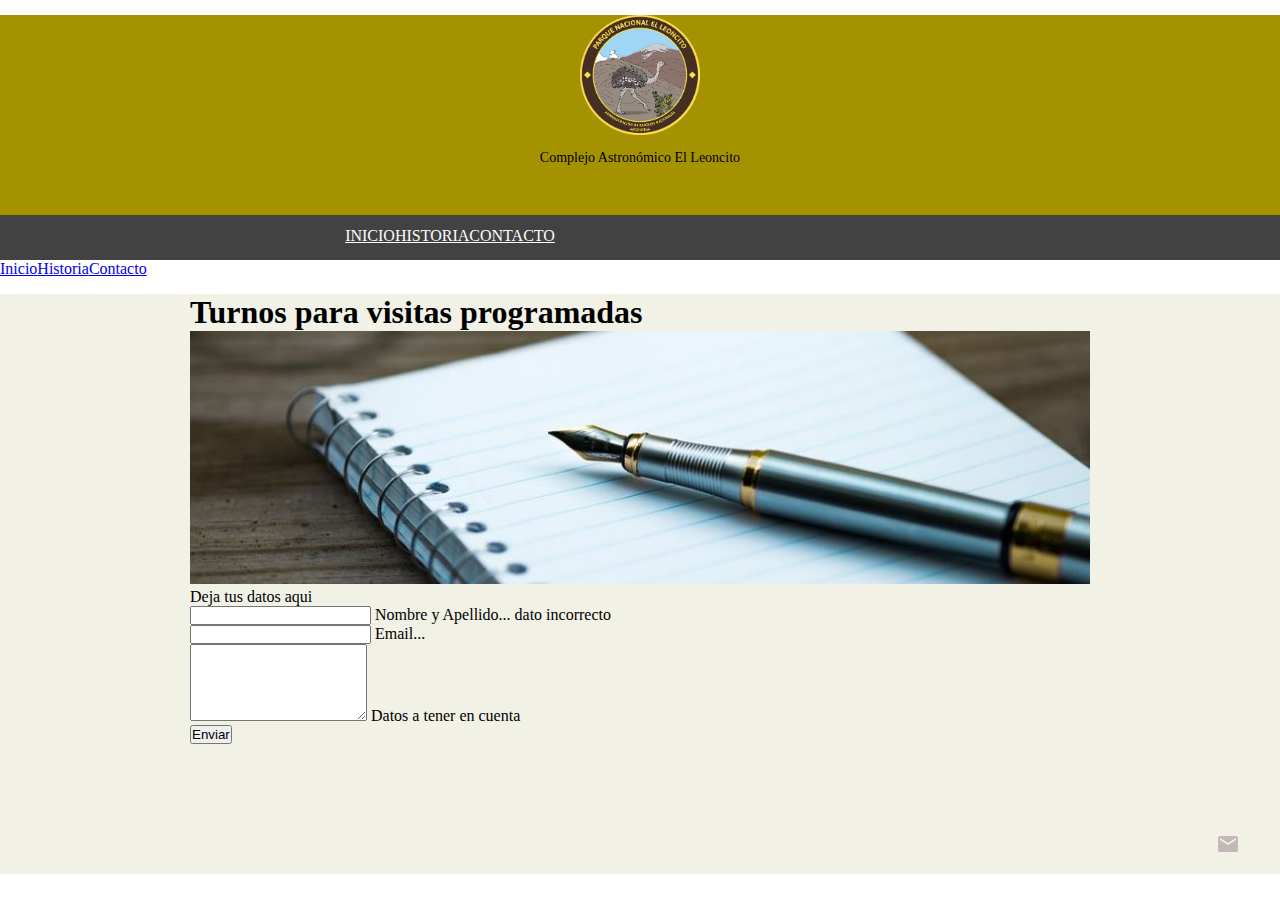
==== contacto.html @ 7ac93ad1 "confirmar" ====
<!DOCTYPE html>
<html lang="en-US">
  <head>
    <meta charset="UTF-8">
    <meta http-equiv="X-UA-Compatible" content="IE=edge">
    <meta name="viewport" content="width=device-width, initial-scale=1">
    <title>Contact</title>
    <meta name="description" content="Your contact page description"/>
    <link href="https://fonts.googleapis.com/css?family=Roboto:regular,bold,italic,thin,light,bolditalic,black,medium&amp;amp;lang=en" rel="stylesheet">
    <link href="https://fonts.googleapis.com/icon?family=Material+Icons" rel="stylesheet">
    <link href="https://code.getmdl.io/1.3.0/material.indigo-pink.min.css" rel="stylesheet">
    <link href="styles/main.css" rel="stylesheet">
  </head>
  <body id="top">
    <body id="top">
      <div class="mdl-layout mdl-js-layout mdl-layout--fixed-header"><a href="https://reservascasleo.com/" id="contact-button" class="mdl-button mdl-button--fab mdl-js-button mdl-button--raised mdl-js-ripple-effect mdl-color--accent mdl-color-text--accent-contrast mdl-shadow--4dp"><i class="material-icons">mail</i></a>
        <header class="mdl-layout__header mdl-layout__header--waterfall site-header">
          <div class="mdl-layout__header-row site-logo-row"><span class="mdl-layout__title">
              <div class="site-logo"></div><span class="site-description">Complejo Astronómico El Leoncito</span></span></div>
          <div class="mdl-layout__header-row site-navigation-row mdl-layout--large-screen-only">
            <nav class="mdl-navigation mdl-typography--body-1-force-preferred-font"><a class="mdl-navigation__link" href="index.html">Inicio</a><a class="mdl-navigation__link" href="Historia.html">Historia</a><a class="mdl-navigation__link" href="Contacto.html">Contacto</a>
            </nav>
          </div>
        </header>
        <div class="mdl-layout__drawer mdl-layout--small-screen-only">
          <nav class="mdl-navigation mdl-typography--body-1-force-preferred-font"><a class="mdl-navigation__link" href="index.html">Inicio</a><a class="mdl-navigation__link" href="Historia.html">Historia</a><a class="mdl-navigation__link" href="Contacto.html">Contacto</a>
          </nav>
        </div>
      <main class="mdl-layout__content">
        <div class="site-content">
          <div class="mdl-grid site-max-width">
            <div class="mdl-cell mdl-cell--12-col mdl-card mdl-shadow--4dp page-content">
              <div class="mdl-card__title">
                <h1 class="mdl-card__title-text">Turnos para visitas programadas</h1>
              </div>
              <div class="mdl-card__media"><img class="article-image" src="img/contact.jpg" border="0" alt="Contact">
              </div>
              <div class="mdl-grid site-copy">
                <div class="mdl-cell mdl-cell--12-col"><div class="mdl-card__supporting-text">
  <p>Deja tus datos aqui</p>
  <form action="https://formspree.io/email@example.com" method="POST" class="form-contact">
      <div class="mdl-textfield mdl-js-textfield mdl-textfield--floating-label">
          <input class="mdl-textfield__input" pattern="[A-Z,a-z, ]*" type="text" id="Name" name="name">
          <label class="mdl-textfield__label" for="Name">Nombre y Apellido...</label>
          <span class="mdl-textfield__error">dato incorrecto</span>
      </div>
      <div class="mdl-textfield mdl-js-textfield mdl-textfield--floating-label">
          <input class="mdl-textfield__input" type="text" id="Email" name="_replyto">
          <label class="mdl-textfield__label" for="Email">Email...</label>
      </div>
      <div class="mdl-textfield mdl-js-textfield mdl-textfield--floating-label">
          <textarea class="mdl-textfield__input" type="text" rows="5" id="note" name="message"></textarea>
          <label class="mdl-textfield__label" for="note">Datos a tener en cuenta</label>
      </div>
      <p>
          <button class="mdl-button mdl-js-button mdl-button--raised mdl-js-ripple-effect mdl-button--accent" type="submit">
              Enviar
          </button>
      </p>
  </form>
</div></div>
              </div>
            </div>
          </div>
        </div>
        <footer class="mdl-mini-footer">
          <div class="footer-container">
            <div class="mdl-logo">&copy; El leoncito 
            
              Derechos reservados</a>
            </ul>
          </div>
        </footer>
      </main>
      <script src="https://code.getmdl.io/1.3.0/material.min.js" defer></script>
    </div>
  </body>
</html>
---- styles/main.css ----
* {
  max-width: 100%;
  margin: 0;
  padding: 0;
  
}

.site-header {
  position: relative;
  background-color: #a59200;
}

.site-header .mdl-layout__header-row {
  padding: 0;
  -ms-flex-pack: center;
  justify-content: center;
  
}

.site-description {
  display: block;
  font-size: 14px;
  text-align: center;
  font-weight: 400;
  margin-bottom: 10px;
}

.is-compact .mdl-layout__title span {
  display: none;
  
}

.site-logo-row {
  min-height: 200px;
}

.is-compact .site-logo-row {
  min-height: auto;
  background-color: #424242;
}

.site-logo {
  background: url(../img/site-logo.png) 50% no-repeat;
  background-size: cover;
  height: 120px;
  width: 120px;
  margin: 15px auto;
}

.is-compact .site-logo {
  height: 50px;
  width: 50px;
  margin: 7px auto;
}

.site-navigation-row {
  background-color:#424242;
  text-transform: uppercase;
  height: 45px;
}

.site-navigation-row .mdl-navigation {
  text-align: center;
  max-width: 900px;
  width: 100%;
}

.site-navigation-row .mdl-navigation__link {
  -ms-flex: 1;
  flex: 1;
  line-height: 42px;
  color: rgb(255, 252, 252);
}

.site-navigation-row .is-active {
  position: relative;
  font-weight: bold;
  opacity: 1;
}

.site-navigation-row .mdl-navigation__link:hover {
  opacity: 1;
}

.mdl-layout__header .mdl-layout__drawer-button {
  color: rgb(213, 204, 24);
}

.mdl-layout__content {
  background-color: #ffffff;
}

.site-content {
  margin: 1em auto;
  min-height: 580px;
  background-color:#F1F1E6;
}

.page-content {
  padding-bottom: 2em;
}

.site-max-width {
  max-width: 900px;
  margin: auto;
}

.site-copy {
  max-width: 700px;
}

.welcome-card > .mdl-card__title {
  color: rgba(255, 255, 255, 0.622);
  height: 290px;
  background: url("../img/cover.jpg") center/cover;
}

.event-card {
  background: #a59200;
}

.event-card .mdl-card__actions {
  border-color: rgba(255, 255, 255, 0.2);
}

.event-card .mdl-card__title {
  -ms-flex-align: start;
      align-items: flex-start;
      
}

.event-card .mdl-card__title > h4 {
  margin-top: 0;
}

.event-card .mdl-card__actions {
  display: -ms-flexbox;
  display: flex;
  box-sizing: border-box;
  -ms-flex-align: center;
      align-items: center;
}

.event-card .mdl-card__actions > .material-icons {
  padding-right: 10px;
}
button{
  
}

.section__play-btn {
  display: -ms-flexbox;
  display: flex;
  -ms-flex-align: center;
  align-items: center;
  -ms-flex-pack: center;
  justify-content: center;
  min-height: 150px;
  
}

.section__play-btn .material-icons {
  font-size: 3rem;
}

.section--center {
  margin: 0 auto 2rem;
}

.homepage-portfolio .mdl-button {
  margin: 0 auto;
}

.homepage-footer {
  background: #634100;
  margin-bottom: -1em;
  padding: 2rem 0;
}

.portfolio-card .mdl-card__title {
  padding-bottom: 0;
}

img.article-image {
  width: 100%;
  height: auto;
}

.demo-card-image.mdl-card {
  width: 192px;
  height: 192px;
}

.person1 {
  background: url("../img/person1.jpg") center/cover;
}

.person2 {
  background: url("../img/person2.jpg") center/cover;
}

.demo-card-image > .mdl-card__actions {
  height: 52px;
  padding: 16px;
  background: rgba(181, 50, 50, 0.3);
}

.demo-card-image__filename {
  color: #634100;
  font-size: 14px;
  font-weight: 500;
}

.form-contact .mdl-textfield {
  width: 100%;
}
.map{
background-color:#a59200;
padding: 1%;

}

#contact-button {
  position: fixed;
  display: block;
  right: 0;
  bottom: 0;
  margin-right: 40px;
  margin-bottom: 40px;
  z-index: 900;
  color: #c2b8b8;
}

footer .mdl-logo a {
  color: #634100;
  text-decoration: none;
  border-bottom: 9px dotted #aaa;
}

.footer-container {
  margin: 0 auto;
  color:white;
  
}
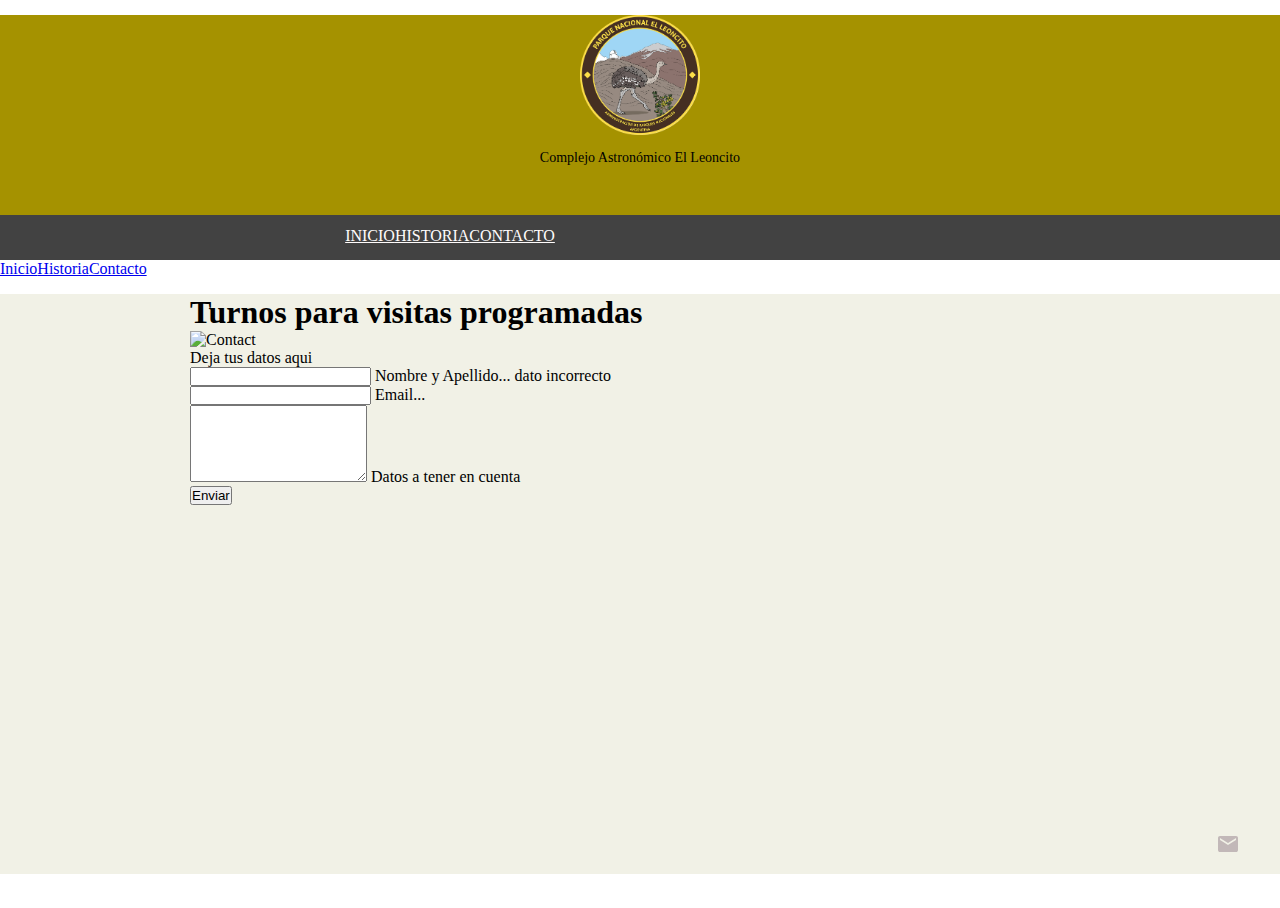
==== commit 8b32b364: "confirmar" ====
--- a/contacto.html
+++ b/contacto.html
@@ -18,12 +18,12 @@
           <div class="mdl-layout__header-row site-logo-row"><span class="mdl-layout__title">
               <div class="site-logo"></div><span class="site-description">Complejo Astronómico El Leoncito</span></span></div>
           <div class="mdl-layout__header-row site-navigation-row mdl-layout--large-screen-only">
-            <nav class="mdl-navigation mdl-typography--body-1-force-preferred-font"><a class="mdl-navigation__link" href="index.html">Inicio</a><a class="mdl-navigation__link" href="Historia.html">Historia</a><a class="mdl-navigation__link" href="Contacto.html">Contacto</a>
+            <nav class="mdl-navigation mdl-typography--body-1-force-preferred-font"><a class="mdl-navigation__link" href="index.html">Inicio</a><a class="mdl-navigation__link" href="historia.html">Historia</a><a class="mdl-navigation__link" href="contacto.html">Contacto</a>
             </nav>
           </div>
         </header>
         <div class="mdl-layout__drawer mdl-layout--small-screen-only">
-          <nav class="mdl-navigation mdl-typography--body-1-force-preferred-font"><a class="mdl-navigation__link" href="index.html">Inicio</a><a class="mdl-navigation__link" href="Historia.html">Historia</a><a class="mdl-navigation__link" href="Contacto.html">Contacto</a>
+          <nav class="mdl-navigation mdl-typography--body-1-force-preferred-font"><a class="mdl-navigation__link" href="index.html">Inicio</a><a class="mdl-navigation__link" href="historia.html">Historia</a><a class="mdl-navigation__link" href="contacto.html">Contacto</a>
           </nav>
         </div>
       <main class="mdl-layout__content">
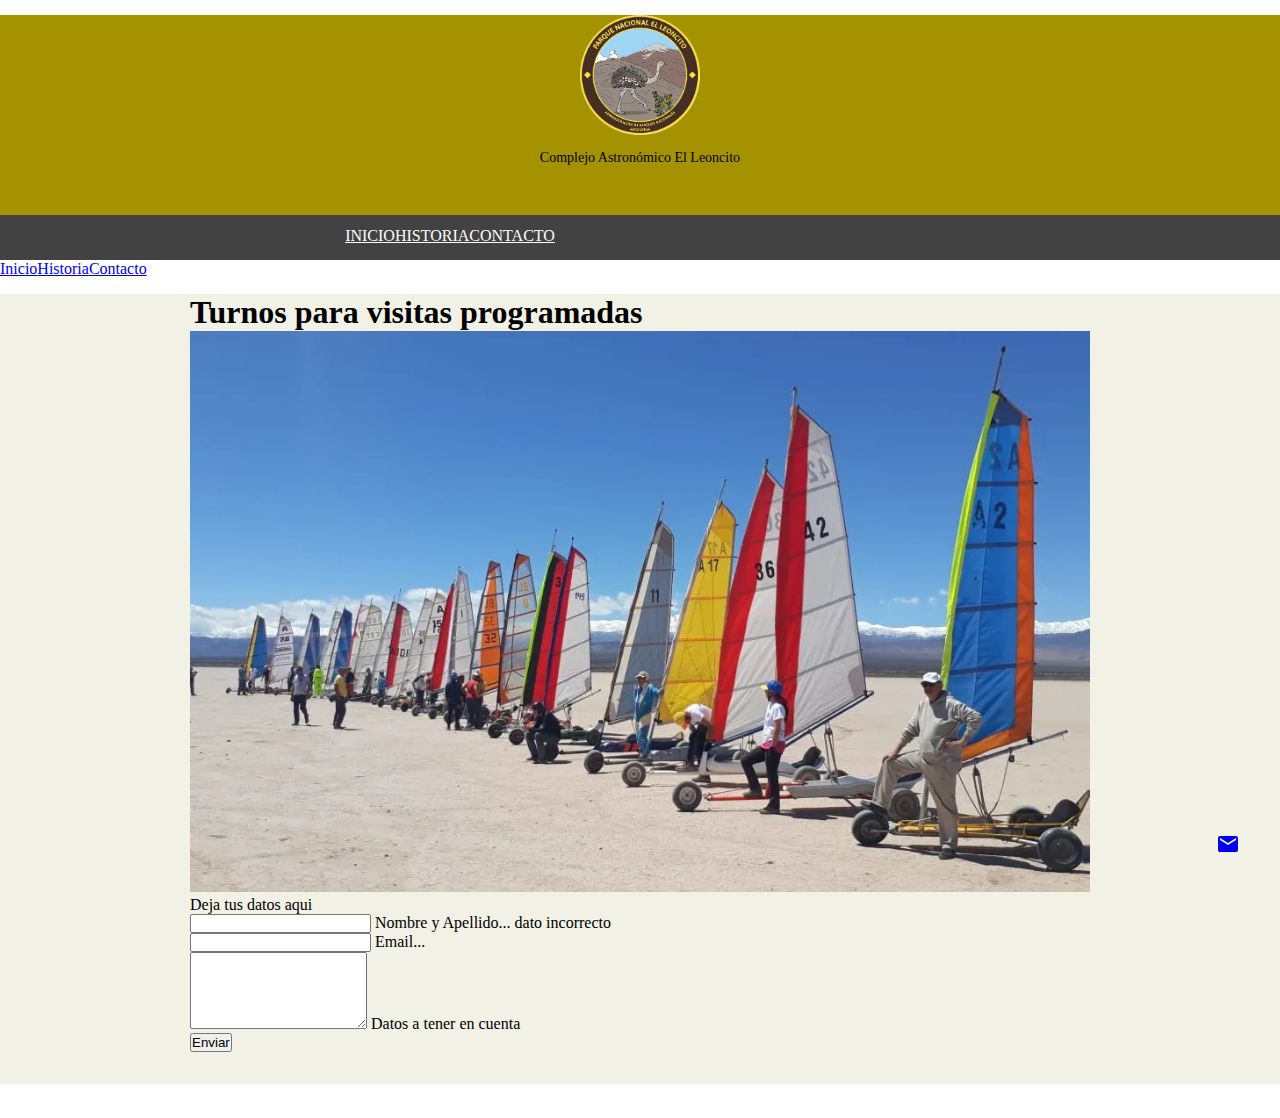
==== commit bd9b7dc4: "Cambio Final" ====
--- a/contacto.html
+++ b/contacto.html
@@ -18,12 +18,12 @@
           <div class="mdl-layout__header-row site-logo-row"><span class="mdl-layout__title">
               <div class="site-logo"></div><span class="site-description">Complejo Astronómico El Leoncito</span></span></div>
           <div class="mdl-layout__header-row site-navigation-row mdl-layout--large-screen-only">
-            <nav class="mdl-navigation mdl-typography--body-1-force-preferred-font"><a class="mdl-navigation__link" href="index.html">Inicio</a><a class="mdl-navigation__link" href="historia.html">Historia</a><a class="mdl-navigation__link" href="contacto.html">Contacto</a>
+            <nav class="mdl-navigation mdl-typography--body-1-force-preferred-font"><a class="mdl-navigation__link" href="index.html">Inicio</a><a class="mdl-navigation__link" href="Historia.html">Historia</a><a class="mdl-navigation__link" href="Contacto.html">Contacto</a>
             </nav>
           </div>
         </header>
         <div class="mdl-layout__drawer mdl-layout--small-screen-only">
-          <nav class="mdl-navigation mdl-typography--body-1-force-preferred-font"><a class="mdl-navigation__link" href="index.html">Inicio</a><a class="mdl-navigation__link" href="historia.html">Historia</a><a class="mdl-navigation__link" href="contacto.html">Contacto</a>
+          <nav class="mdl-navigation mdl-typography--body-1-force-preferred-font"><a class="mdl-navigation__link" href="index.html">Inicio</a><a class="mdl-navigation__link" href="Historia.html">Historia</a><a class="mdl-navigation__link" href="Contacto.html">Contacto</a>
           </nav>
         </div>
       <main class="mdl-layout__content">
@@ -33,7 +33,7 @@
               <div class="mdl-card__title">
                 <h1 class="mdl-card__title-text">Turnos para visitas programadas</h1>
               </div>
-              <div class="mdl-card__media"><img class="article-image" src="img/contact.jpg" border="0" alt="Contact">
+              <div class="mdl-card__media"><img class="article-image" src="img/contact.jpg"  alt="Contact">
               </div>
               <div class="mdl-grid site-copy">
                 <div class="mdl-cell mdl-cell--12-col"><div class="mdl-card__supporting-text">
--- a/styles/main.css
+++ b/styles/main.css
@@ -144,9 +144,7 @@
 .event-card .mdl-card__actions > .material-icons {
   padding-right: 10px;
 }
-button{
-  
-}
+
 
 .section__play-btn {
   display: -ms-flexbox;
@@ -228,7 +226,7 @@
   margin-right: 40px;
   margin-bottom: 40px;
   z-index: 900;
-  color: #c2b8b8;
+  
 }
 
 footer .mdl-logo a {
@@ -242,4 +240,3 @@
   color:white;
   
 }
-
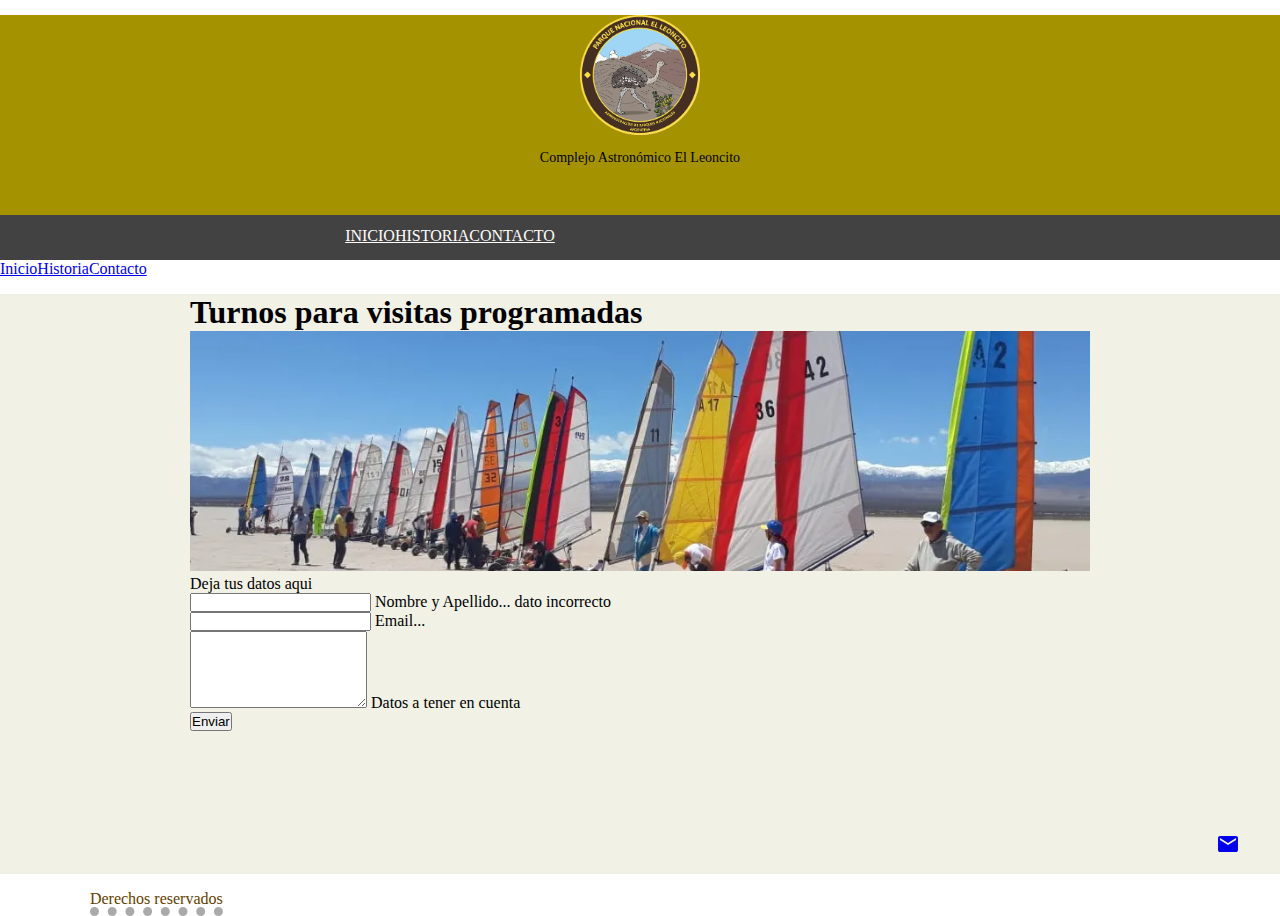
==== commit 05b686f1: "Final corregido syntaxis" ====
--- a/contacto.html
+++ b/contacto.html
@@ -1,78 +1,160 @@
 <!DOCTYPE html>
 <html lang="en-US">
   <head>
-    <meta charset="UTF-8">
-    <meta http-equiv="X-UA-Compatible" content="IE=edge">
-    <meta name="viewport" content="width=device-width, initial-scale=1">
-    <title>Contact</title>
-    <meta name="description" content="Your contact page description"/>
-    <link href="https://fonts.googleapis.com/css?family=Roboto:regular,bold,italic,thin,light,bolditalic,black,medium&amp;amp;lang=en" rel="stylesheet">
-    <link href="https://fonts.googleapis.com/icon?family=Material+Icons" rel="stylesheet">
-    <link href="https://code.getmdl.io/1.3.0/material.indigo-pink.min.css" rel="stylesheet">
-    <link href="styles/main.css" rel="stylesheet">
+    <meta charset="UTF-8" />
+    <meta http-equiv="X-UA-Compatible" content="IE=edge" />
+    <meta name="viewport" content="width=device-width, initial-scale=1" />
+    <title>contacto</title>
+    <meta name="description" content="Your contact page description" />
+    <link
+      href="https://fonts.googleapis.com/css?family=Roboto:regular,bold,italic,thin,light,bolditalic,black,medium&amp;amp;lang=en"
+      rel="stylesheet"
+    />
+    <link
+      href="https://fonts.googleapis.com/icon?family=Material+Icons"
+      rel="stylesheet"
+    />
+    <link
+      href="https://code.getmdl.io/1.3.0/material.indigo-pink.min.css"
+      rel="stylesheet"
+    />
+    <link href="styles/main.css" rel="stylesheet" />
   </head>
-  <body id="top">
-    <body id="top">
-      <div class="mdl-layout mdl-js-layout mdl-layout--fixed-header"><a href="https://reservascasleo.com/" id="contact-button" class="mdl-button mdl-button--fab mdl-js-button mdl-button--raised mdl-js-ripple-effect mdl-color--accent mdl-color-text--accent-contrast mdl-shadow--4dp"><i class="material-icons">mail</i></a>
-        <header class="mdl-layout__header mdl-layout__header--waterfall site-header">
-          <div class="mdl-layout__header-row site-logo-row"><span class="mdl-layout__title">
-              <div class="site-logo"></div><span class="site-description">Complejo Astronómico El Leoncito</span></span></div>
-          <div class="mdl-layout__header-row site-navigation-row mdl-layout--large-screen-only">
-            <nav class="mdl-navigation mdl-typography--body-1-force-preferred-font"><a class="mdl-navigation__link" href="index.html">Inicio</a><a class="mdl-navigation__link" href="Historia.html">Historia</a><a class="mdl-navigation__link" href="Contacto.html">Contacto</a>
-            </nav>
-          </div>
-        </header>
-        <div class="mdl-layout__drawer mdl-layout--small-screen-only">
-          <nav class="mdl-navigation mdl-typography--body-1-force-preferred-font"><a class="mdl-navigation__link" href="index.html">Inicio</a><a class="mdl-navigation__link" href="Historia.html">Historia</a><a class="mdl-navigation__link" href="Contacto.html">Contacto</a>
+  <body>
+    <div class="mdl-layout mdl-js-layout mdl-layout--fixed-header">
+      <a
+        href="https://reservascasleo.com/"
+        id="contact-button"
+        class="mdl-button mdl-button--fab mdl-js-button mdl-button--raised mdl-js-ripple-effect mdl-color--accent mdl-color-text--accent-contrast mdl-shadow--4dp"
+        ><i class="material-icons">mail</i></a
+      >
+      <header
+        class="mdl-layout__header mdl-layout__header--waterfall site-header"
+      >
+        <div class="mdl-layout__header-row site-logo-row">
+          <span class="mdl-layout__title">
+            <div class="site-logo"></div>
+            <span class="site-description"
+              >Complejo Astronómico El Leoncito</span
+            ></span
+          >
+        </div>
+        <div
+          class="mdl-layout__header-row site-navigation-row mdl-layout--large-screen-only"
+        >
+          <nav
+            class="mdl-navigation mdl-typography--body-1-force-preferred-font"
+          >
+            <a class="mdl-navigation__link" href="index.html">Inicio</a
+            ><a class="mdl-navigation__link" href="historia.html">Historia</a
+            ><a class="mdl-navigation__link" href="contacto.html">Contacto</a>
           </nav>
         </div>
+      </header>
+      <div class="mdl-layout__drawer mdl-layout--small-screen-only">
+        <nav class="mdl-navigation mdl-typography--body-1-force-preferred-font">
+          <a class="mdl-navigation__link" href="index.html">Inicio</a
+          ><a class="mdl-navigation__link" href="historia.html">Historia</a
+          ><a class="mdl-navigation__link" href="contacto.html">Contacto</a>
+        </nav>
+      </div>
       <main class="mdl-layout__content">
         <div class="site-content">
           <div class="mdl-grid site-max-width">
-            <div class="mdl-cell mdl-cell--12-col mdl-card mdl-shadow--4dp page-content">
+            <div
+              class="mdl-cell mdl-cell--12-col mdl-card mdl-shadow--4dp page-content"
+            >
               <div class="mdl-card__title">
-                <h1 class="mdl-card__title-text">Turnos para visitas programadas</h1>
+                <h1 class="mdl-card__title-text">
+                  Turnos para visitas programadas
+                </h1>
               </div>
-              <div class="mdl-card__media"><img class="article-image" src="img/contact.jpg"  alt="Contact">
+              <div class="mdl-card__media">
+                <img
+                  class="article-image"
+                  src="img/contact.jpg"
+                  alt="Contact"
+                />
               </div>
               <div class="mdl-grid site-copy">
-                <div class="mdl-cell mdl-cell--12-col"><div class="mdl-card__supporting-text">
-  <p>Deja tus datos aqui</p>
-  <form action="https://formspree.io/email@example.com" method="POST" class="form-contact">
-      <div class="mdl-textfield mdl-js-textfield mdl-textfield--floating-label">
-          <input class="mdl-textfield__input" pattern="[A-Z,a-z, ]*" type="text" id="Name" name="name">
-          <label class="mdl-textfield__label" for="Name">Nombre y Apellido...</label>
-          <span class="mdl-textfield__error">dato incorrecto</span>
-      </div>
-      <div class="mdl-textfield mdl-js-textfield mdl-textfield--floating-label">
-          <input class="mdl-textfield__input" type="text" id="Email" name="_replyto">
-          <label class="mdl-textfield__label" for="Email">Email...</label>
-      </div>
-      <div class="mdl-textfield mdl-js-textfield mdl-textfield--floating-label">
-          <textarea class="mdl-textfield__input" type="text" rows="5" id="note" name="message"></textarea>
-          <label class="mdl-textfield__label" for="note">Datos a tener en cuenta</label>
-      </div>
-      <p>
-          <button class="mdl-button mdl-js-button mdl-button--raised mdl-js-ripple-effect mdl-button--accent" type="submit">
-              Enviar
-          </button>
-      </p>
-  </form>
-</div></div>
+                <div class="mdl-cell mdl-cell--12-col">
+                  <div class="mdl-card__supporting-text">
+                    <p>Deja tus datos aqui</p>
+                    <form
+                      action="https://reservascasleo.com/"
+                      method="POST"
+                      class="form-contact"
+                    >
+                      <div
+                        class="mdl-textfield mdl-js-textfield mdl-textfield--floating-label"
+                      >
+                        <input
+                          class="mdl-textfield__input"
+                          pattern="[A-Z,a-z, ]*"
+                          type="text"
+                          id="Name"
+                          name="name"
+                        />
+                        <label class="mdl-textfield__label" for="Name"
+                          >Nombre y Apellido...</label
+                        >
+                        <span class="mdl-textfield__error"
+                          >dato incorrecto</span
+                        >
+                      </div>
+                      <div
+                        class="mdl-textfield mdl-js-textfield mdl-textfield--floating-label"
+                      >
+                        <input
+                          class="mdl-textfield__input"
+                          type="text"
+                          id="Email"
+                          name="_replyto"
+                        />
+                        <label class="mdl-textfield__label" for="Email"
+                          >Email...</label
+                        >
+                      </div>
+                      <div
+                        class="mdl-textfield mdl-js-textfield mdl-textfield--floating-label"
+                      >
+                        <textarea
+                          class="mdl-textfield__input"
+                          type="text"
+                          rows="5"
+                          id="note"
+                          name="message"
+                        ></textarea>
+                        <label class="mdl-textfield__label" for="note"
+                          >Datos a tener en cuenta</label
+                        >
+                      </div>
+                      <p>
+                        <button
+                          class="mdl-button mdl-js-button mdl-button--raised mdl-js-ripple-effect mdl-button--accent"
+                          type="submit"
+                        >
+                          Enviar
+                        </button>
+                      </p>
+                    </form>
+                  </div>
+                </div>
               </div>
             </div>
           </div>
         </div>
         <footer class="mdl-mini-footer">
           <div class="footer-container">
-            <div class="mdl-logo">&copy; El leoncito 
-            
-              Derechos reservados</a>
-            </ul>
+            <div class="mdl-logo">
+              &copy; El leoncito
+
+              <a>Derechos reservados</a>
+            </div>
           </div>
         </footer>
       </main>
       <script src="https://code.getmdl.io/1.3.0/material.min.js" defer></script>
     </div>
   </body>
-</html>+</html>
--- a/styles/main.css
+++ b/styles/main.css
@@ -240,3 +240,8 @@
   color:white;
   
 }
+.article-image{
+  width: auto;
+  height: 15rem !important;
+  object-fit: cover;
+}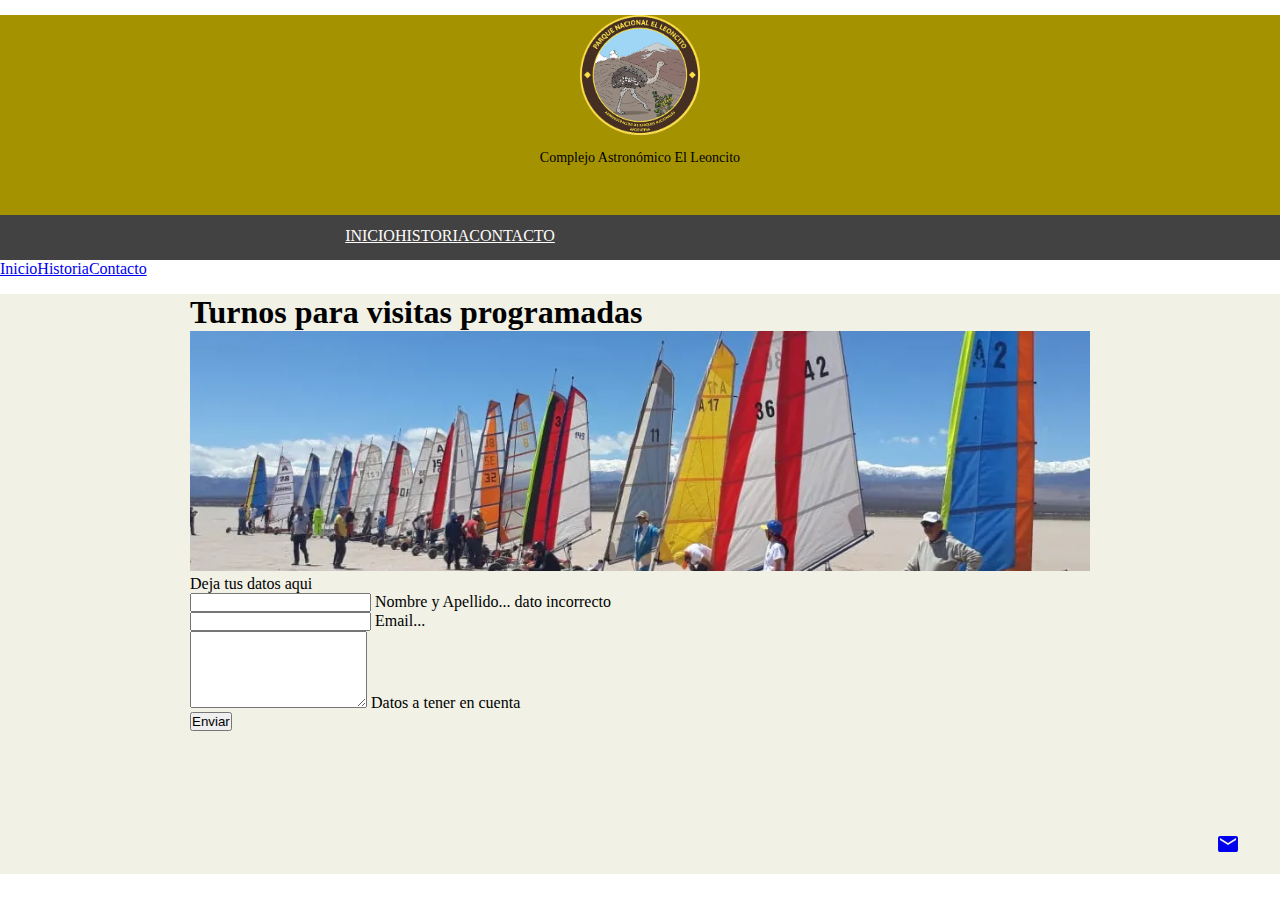
==== commit 2bc4dd8a: "confirmar" ====
--- a/contacto.html
+++ b/contacto.html
@@ -146,11 +146,7 @@
         </div>
         <footer class="mdl-mini-footer">
           <div class="footer-container">
-            <div class="mdl-logo">
-              &copy; El leoncito
-
-              <a>Derechos reservados</a>
-            </div>
+            <div class="mdl-logo">&copy; EL Leoncito Derechos reservados</div>
           </div>
         </footer>
       </main>
